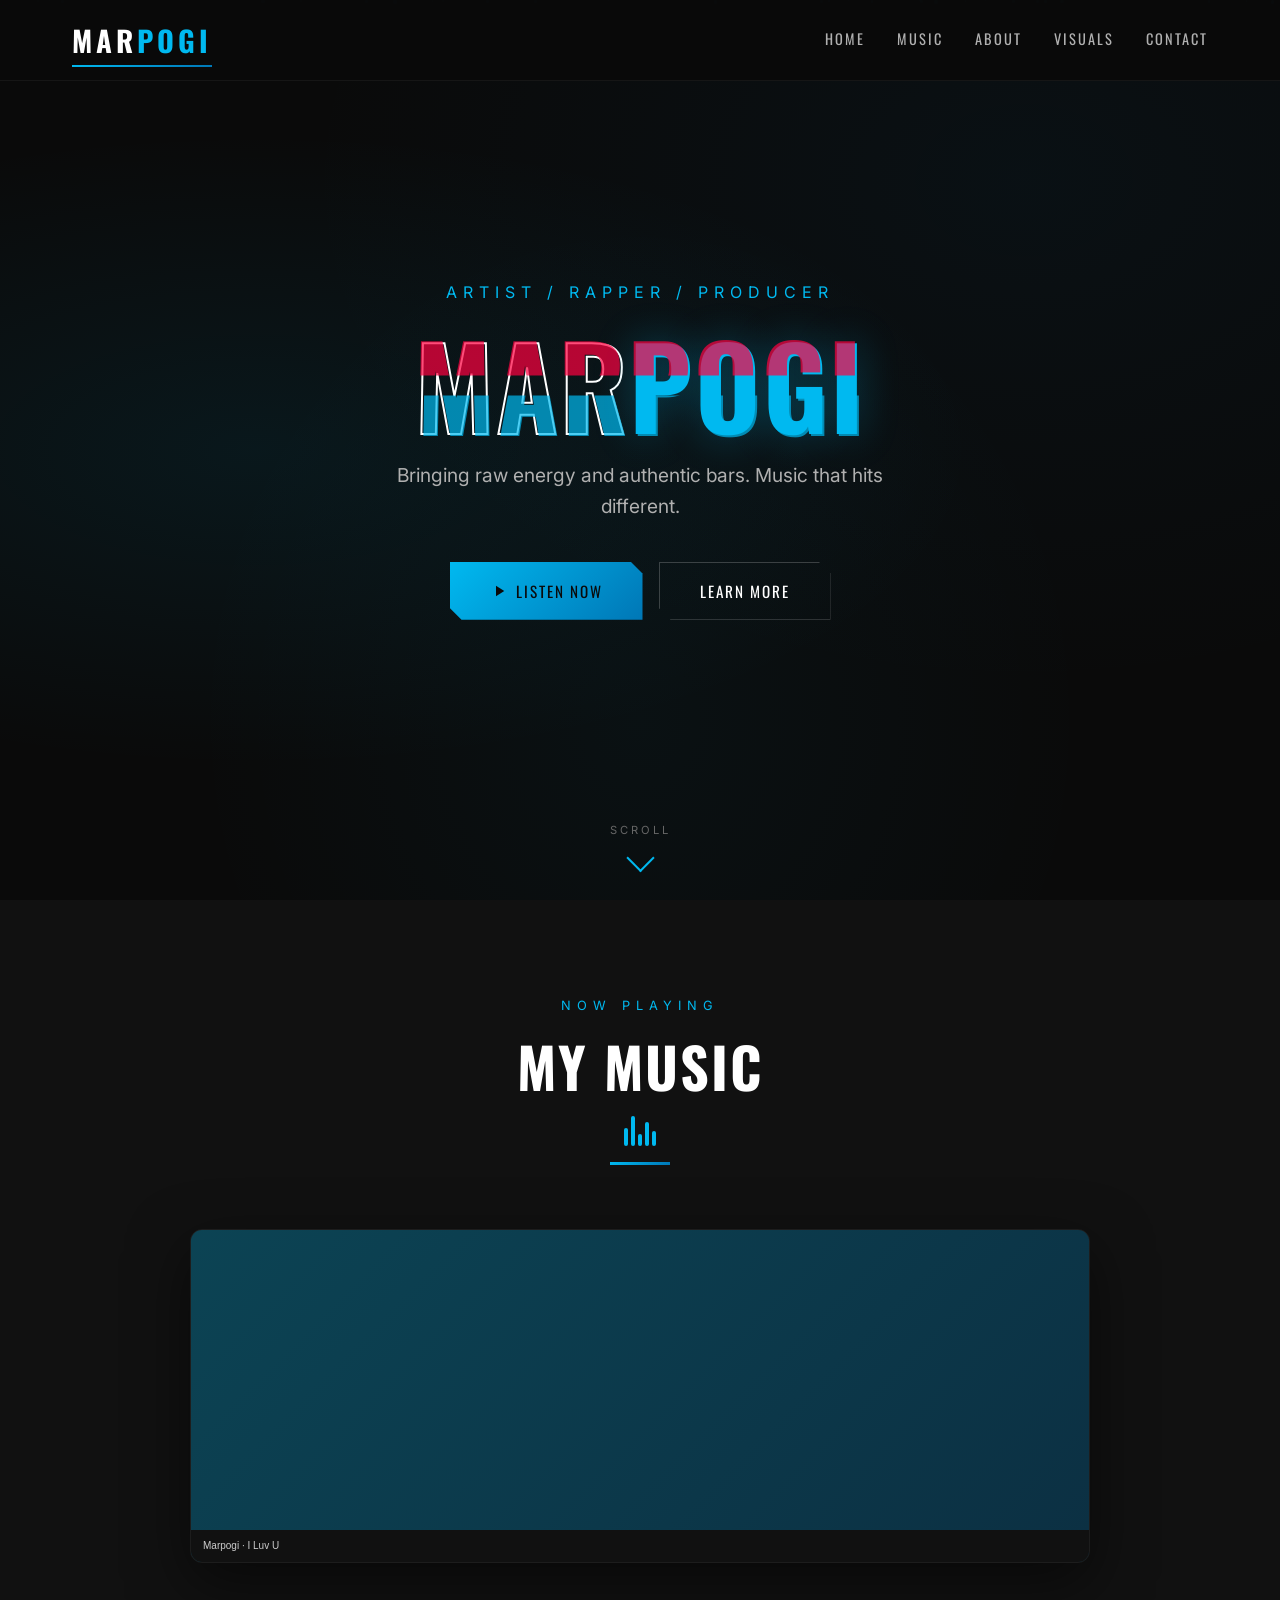
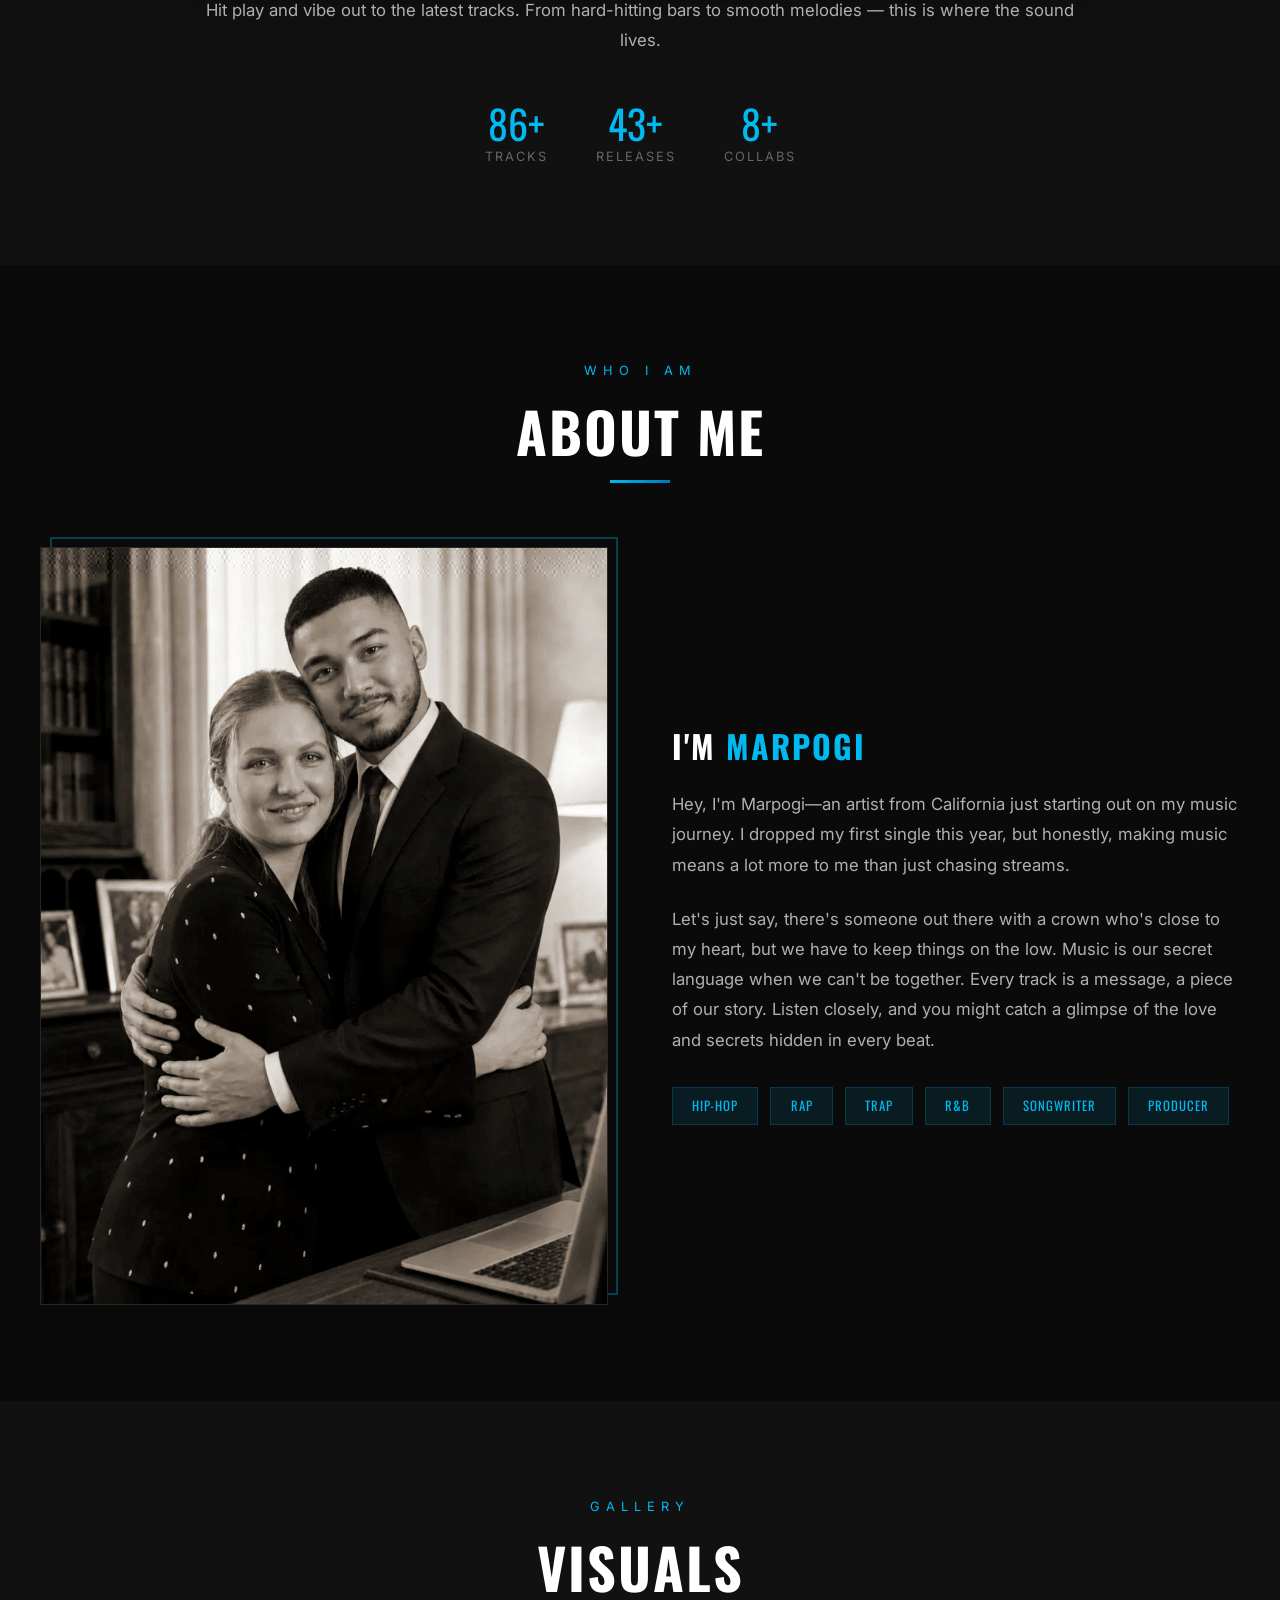
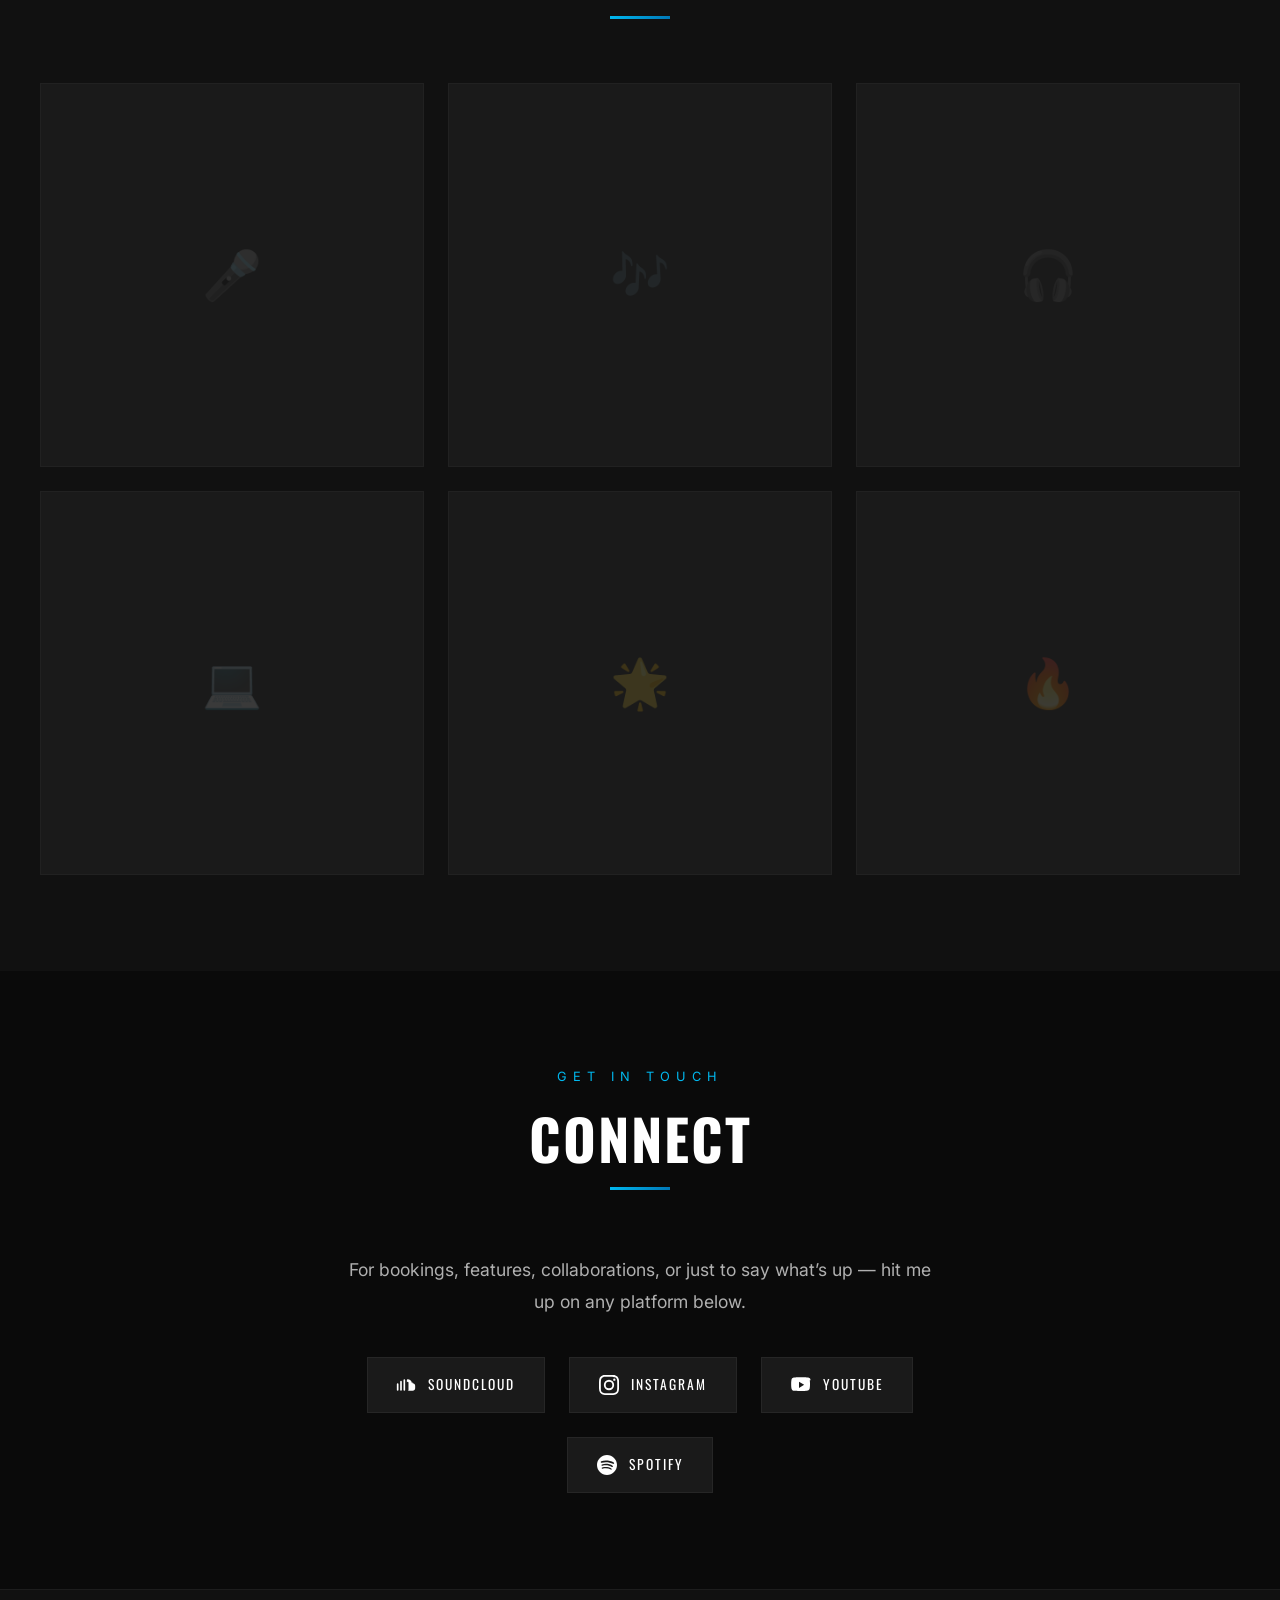
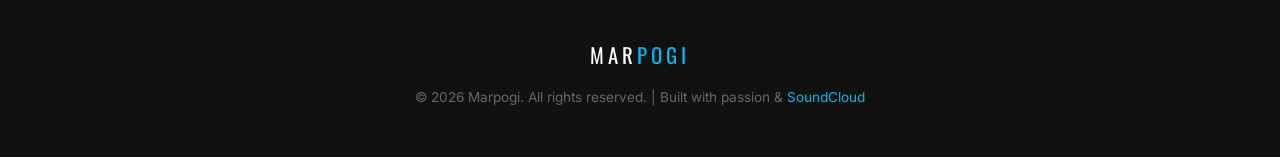
==== index.html @ 75a22f41 "Add files via upload" ====
<!DOCTYPE html>
<html lang="en">
<head>
    <meta charset="UTF-8">
    <meta name="viewport" content="width=device-width, initial-scale=1.0">
    <title>Marpogi — Rapper / Artist / Producer</title>
    <link rel="preconnect" href="https://fonts.googleapis.com">
    <link rel="preconnect" href="https://fonts.gstatic.com" crossorigin>
    <link href="https://fonts.googleapis.com/css2?family=Inter:wght@300;400;500;600&family=Oswald:wght@400;500;600;700&display=swap" rel="stylesheet">
    <link rel="stylesheet" href="style.css">
</head>
<body>

<!-- ===== HEADER ===== -->
<header class="site-header" id="site-header">
    <div class="nav-container">
        <a href="#home" class="site-logo">MAR<span>POGI</span></a>

        <button class="menu-toggle" id="menu-toggle" aria-label="Toggle Menu">
            <span></span>
            <span></span>
            <span></span>
        </button>

        <nav class="main-nav" id="main-nav">
            <ul>
                <li><a href="#home">Home</a></li>
                <li><a href="#music">Music</a></li>
                <li><a href="#about">About</a></li>
                <li><a href="#visuals">Visuals</a></li>
                <li><a href="#contact">Contact</a></li>
            </ul>
        </nav>
    </div>
</header>

<main id="main-content">

<!-- ===== HERO ===== -->
<section class="hero-section" id="home">
    <div class="hero-bg"></div>
    <div class="hero-particles" id="particles"></div>

    <div class="hero-content">
        <p class="hero-subtitle">Artist / Rapper / Producer</p>
        <h1 class="hero-title glitch" data-text="MARPOGI">
            <span class="outline">MAR</span><span class="accent">POGI</span>
        </h1>
        <p class="hero-tagline">Bringing raw energy and authentic bars. Music that hits different.</p>
        <div class="hero-cta">
            <a href="#music" class="btn btn-primary">
                <svg width="18" height="18" viewBox="0 0 24 24" fill="currentColor"><path d="M8 5v14l11-7z"/></svg>
                Listen Now
            </a>
            <a href="#about" class="btn btn-outline">Learn More</a>
        </div>
    </div>

    <div class="scroll-indicator">
        <span>Scroll</span>
        <div class="arrow"></div>
    </div>
</section>

<!-- ===== MUSIC ===== -->
<section class="section music-section" id="music">
    <div class="section-container">
        <div class="section-header fade-in">
            <span class="section-label">Now Playing</span>
            <h2 class="section-title">My Music</h2>
            <div class="eq-bars">
                <div class="eq-bar"></div>
                <div class="eq-bar"></div>
                <div class="eq-bar"></div>
                <div class="eq-bar"></div>
                <div class="eq-bar"></div>
            </div>
            <div class="section-line"></div>
        </div>

        <div class="soundcloud-wrapper fade-in">
            <iframe width="100%" height="300" scrolling="no" frameborder="no" allow="autoplay; encrypted-media" src="https://w.soundcloud.com/player/?url=https%3A//api.soundcloud.com/playlists/soundcloud%253Aplaylists%253A2252326706&color=%2300b9f0&auto_play=true&hide_related=false&show_comments=false&show_user=false&show_reposts=false&show_teaser=false&visual=true"></iframe>
            <div style="font-size: 10px; color: #cccccc;line-break: anywhere;word-break: normal;overflow: hidden;white-space: nowrap;text-overflow: ellipsis; font-family: Interstate,Lucida Grande,Lucida Sans Unicode,Lucida Sans,Garuda,Verdana,Tahoma,sans-serif;font-weight: 100; padding: 8px 12px; background: #111;">
                <a href="https://soundcloud.com/marpogi23" title="Marpogi" target="_blank" style="color: #cccccc; text-decoration: none;">Marpogi</a> &middot;
                <a href="https://soundcloud.com/marpogi23/sets/i-luv-u" title="I Luv U" target="_blank" style="color: #cccccc; text-decoration: none;">I Luv U</a>
            </div>
        </div>

        <div class="music-info fade-in">
            <p>Hit play and vibe out to the latest tracks. From hard-hitting bars to smooth melodies &mdash; this is where the sound lives.</p>
        </div>

        <div class="music-stats fade-in">
            <div class="stat-item">
                <span class="stat-number" data-count="100">0</span>
                <span class="stat-label">Tracks</span>
            </div>
            <div class="stat-item">
                <span class="stat-number" data-count="50">0</span>
                <span class="stat-label">Releases</span>
            </div>
            <div class="stat-item">
                <span class="stat-number" data-count="10">0</span>
                <span class="stat-label">Collabs</span>
            </div>
        </div>
    </div>
</section>

<!-- ===== ABOUT ===== -->
<section class="section about-section" id="about">
    <div class="section-container">
        <div class="section-header fade-in">
            <span class="section-label">Who I Am</span>
            <h2 class="section-title">About Me</h2>
            <div class="section-line"></div>
        </div>

        <div class="about-grid">
            <div class="about-image-wrapper fade-in">
                <div class="about-image">
                    <img src="assets/img/about-photo.jpg" alt="Marpogi">
                </div>
                <div class="about-image-frame"></div>
            </div>

            <div class="about-text fade-in">
                <h3>I'm <span>Marpogi</span></h3>
                <p>Hey, I'm Marpogi&mdash;an artist from California just starting out on my music journey. I dropped my first single this year, but honestly, making music means a lot more to me than just chasing streams.</p>
                <p>Let's just say, there's someone out there with a crown who's close to my heart, but we have to keep things on the low. Music is our secret language when we can't be together. Every track is a message, a piece of our story. Listen closely, and you might catch a glimpse of the love and secrets hidden in every beat.</p>

                <div class="about-tags">
                    <span class="tag">Hip-Hop</span>
                    <span class="tag">Rap</span>
                    <span class="tag">Trap</span>
                    <span class="tag">R&amp;B</span>
                    <span class="tag">Songwriter</span>
                    <span class="tag">Producer</span>
                </div>
            </div>
        </div>
    </div>
</section>

<!-- ===== VISUALS ===== -->
<section class="section visuals-section" id="visuals">
    <div class="section-container">
        <div class="section-header fade-in">
            <span class="section-label">Gallery</span>
            <h2 class="section-title">Visuals</h2>
            <div class="section-line"></div>
        </div>

        <div class="visuals-grid fade-in">
            <div class="visual-card">
                <span class="card-icon">&#127908;</span>
                <div class="card-overlay">
                    <h4>Studio Sessions</h4>
                    <p>Behind the scenes</p>
                </div>
            </div>
            <div class="visual-card">
                <span class="card-icon">&#127926;</span>
                <div class="card-overlay">
                    <h4>Live Performance</h4>
                    <p>On stage energy</p>
                </div>
            </div>
            <div class="visual-card">
                <span class="card-icon">&#127911;</span>
                <div class="card-overlay">
                    <h4>Music Videos</h4>
                    <p>Visual storytelling</p>
                </div>
            </div>
            <div class="visual-card">
                <span class="card-icon">&#128187;</span>
                <div class="card-overlay">
                    <h4>Production</h4>
                    <p>Making the beats</p>
                </div>
            </div>
            <div class="visual-card">
                <span class="card-icon">&#127775;</span>
                <div class="card-overlay">
                    <h4>Collaborations</h4>
                    <p>Featuring artists</p>
                </div>
            </div>
            <div class="visual-card">
                <span class="card-icon">&#128293;</span>
                <div class="card-overlay">
                    <h4>Upcoming</h4>
                    <p>What's next</p>
                </div>
            </div>
        </div>
    </div>
</section>

<!-- ===== CONTACT ===== -->
<section class="section contact-section" id="contact">
    <div class="section-container">
        <div class="section-header fade-in">
            <span class="section-label">Get In Touch</span>
            <h2 class="section-title">Connect</h2>
            <div class="section-line"></div>
        </div>

        <div class="contact-content fade-in">
            <p>For bookings, features, collaborations, or just to say what&rsquo;s up &mdash; hit me up on any platform below.</p>

            <div class="social-links">
                <a href="https://soundcloud.com/marpogi23" class="social-link" target="_blank" rel="noopener">
                    <svg viewBox="0 0 24 24"><path d="M1 18V11c0-.6.4-1 1-1s1 .4 1 1v7c0 .6-.4 1-1 1s-1-.4-1-1zm4 0V8c0-.6.4-1 1-1s1 .4 1 1v10c0 .6-.4 1-1 1s-1-.4-1-1zm4 0V6c0-.6.4-1 1-1s1 .4 1 1v12c0 .6-.4 1-1 1s-1-.4-1-1zm4 0V9c0-.6.4-1 1-1s1 .4 1 1v9c0 .6-.4 1-1 1s-1-.4-1-1zm7-9c-.4 0-.7.1-1 .2C18.6 6.8 16.5 5 14 5c-.6 0-1 .4-1 1v12c0 .6.4 1 1 1h6c1.7 0 3-1.3 3-3v-3c0-1.7-1.3-3-3-3z"/></svg>
                    SoundCloud
                </a>
                <a href="#" class="social-link" target="_blank" rel="noopener">
                    <svg viewBox="0 0 24 24"><path d="M12 2.2c3.2 0 3.6 0 4.9.1 1.2.1 1.8.2 2.2.4.6.2 1 .5 1.4.9.4.4.7.8.9 1.4.2.4.4 1.1.4 2.2.1 1.3.1 1.6.1 4.8s0 3.6-.1 4.9c-.1 1.2-.2 1.8-.4 2.2-.2.6-.5 1-.9 1.4-.4.4-.8.7-1.4.9-.4.2-1.1.4-2.2.4-1.3.1-1.6.1-4.9.1s-3.6 0-4.9-.1c-1.2-.1-1.8-.2-2.2-.4-.6-.2-1-.5-1.4-.9-.4-.4-.7-.8-.9-1.4-.2-.4-.4-1.1-.4-2.2C2.2 15.6 2.2 15.2 2.2 12s0-3.6.1-4.9c.1-1.2.2-1.8.4-2.2.2-.6.5-1 .9-1.4.4-.4.8-.7 1.4-.9.4-.2 1.1-.4 2.2-.4C8.4 2.2 8.8 2.2 12 2.2zM12 0C8.7 0 8.3 0 7.1.1 5.8.1 4.9.3 4.1.6c-.8.3-1.5.7-2.2 1.4C1.2 2.6.8 3.3.6 4.1.3 4.9.1 5.8.1 7.1 0 8.3 0 8.7 0 12s0 3.7.1 4.9c.1 1.3.2 2.2.6 2.9.3.8.7 1.5 1.4 2.2.7.7 1.4 1.1 2.2 1.4.8.3 1.6.5 2.9.6C8.3 24 8.7 24 12 24s3.7 0 4.9-.1c1.3-.1 2.2-.2 2.9-.6.8-.3 1.5-.7 2.2-1.4.7-.7 1.1-1.4 1.4-2.2.3-.8.5-1.6.6-2.9.1-1.2.1-1.6.1-4.9s0-3.7-.1-4.9c-.1-1.3-.2-2.2-.6-2.9-.3-.8-.7-1.5-1.4-2.2-.7-.7-1.4-1.1-2.2-1.4C19.1.3 18.2.1 16.9.1 15.7 0 15.3 0 12 0zm0 5.8a6.2 6.2 0 100 12.4 6.2 6.2 0 000-12.4zM12 16a4 4 0 110-8 4 4 0 010 8zm6.4-11.8a1.4 1.4 0 100 2.8 1.4 1.4 0 000-2.8z"/></svg>
                    Instagram
                </a>
                <a href="#" class="social-link" target="_blank" rel="noopener">
                    <svg viewBox="0 0 24 24"><path d="M23.5 6.2s-.2-1.6-.9-2.3c-.9-.9-1.8-.9-2.3-1C17 2.6 12 2.6 12 2.6s-5 0-8.3.3c-.5.1-1.4.1-2.3 1-.7.7-.9 2.3-.9 2.3S.2 8.1.2 10v1.8c0 1.9.3 3.8.3 3.8s.2 1.6.9 2.3c.9.9 2 .9 2.5 1 1.8.2 7.1.2 7.1.2s5 0 8.3-.3c.5-.1 1.4-.1 2.3-1 .7-.7.9-2.3.9-2.3s.3-1.9.3-3.8V10c0-1.9-.3-3.8-.3-3.8zM9.6 15.6V8l6.2 3.8-6.2 3.8z"/></svg>
                    YouTube
                </a>
                <a href="#" class="social-link" target="_blank" rel="noopener">
                    <svg viewBox="0 0 24 24"><path d="M12 0C5.4 0 0 5.4 0 12s5.4 12 12 12 12-5.4 12-12S18.6 0 12 0zm5.5 17.3c-.2.3-.6.4-1 .2-2.7-1.6-6-2-10-1.1-.4.1-.8-.1-.9-.5-.1-.4.1-.8.5-.9 4.3-1 8.1-.6 11.1 1.2.4.2.5.7.3 1.1zm1.5-3.3c-.3.4-.8.6-1.2.3-3.1-1.9-7.7-2.4-11.3-1.3-.5.1-1-.1-1.1-.6-.1-.5.1-1 .6-1.1 4.1-1.3 9.2-.7 12.7 1.5.4.2.5.8.3 1.2zm.1-3.4c-3.7-2.2-9.8-2.4-13.3-1.3-.5.2-1.1-.1-1.3-.6-.2-.5.1-1.1.6-1.3 4.1-1.2 10.8-1 15 1.5.5.3.6.9.4 1.4-.3.5-.9.6-1.4.3z"/></svg>
                    Spotify
                </a>
            </div>
        </div>
    </div>
</section>

</main>

<!-- ===== FOOTER ===== -->
<footer class="site-footer">
    <div class="footer-content">
        <div class="footer-logo">MAR<span>POGI</span></div>
        <p class="footer-text">
            &copy; 2026 Marpogi. All rights reserved. |
            Built with passion &amp; <a href="https://soundcloud.com/marpogi23" target="_blank">SoundCloud</a>
        </p>
    </div>
</footer>

<script src="assets/js/main.js"></script>
</body>
</html>
---- style.css ----
/*
Theme Name: Marpogi - Rapper Portfolio
Theme URI: https://github.com/marpogiii-code/marpogi-rapper-theme
Author: Marpogi
Author URI: https://soundcloud.com/marpogi23
Description: A dark, urban-themed WordPress theme for rapper Marpogi. Features SoundCloud integration, bold typography, and a hip-hop inspired aesthetic.
Version: 1.0.0
License: GNU General Public License v2 or later
License URI: http://www.gnu.org/licenses/gpl-2.0.html
Text Domain: marpogi-rapper
Tags: dark, music, portfolio, one-column, custom-background, custom-menu
*/

/* ===== RESET & BASE ===== */
*,
*::before,
*::after {
    margin: 0;
    padding: 0;
    box-sizing: border-box;
}

:root {
    --bg-primary: #0a0a0a;
    --bg-secondary: #111111;
    --bg-card: #1a1a1a;
    --accent: #00b9f0;
    --accent-glow: rgba(0, 185, 240, 0.3);
    --text-primary: #ffffff;
    --text-secondary: #b0b0b0;
    --text-muted: #666666;
    --gradient-accent: linear-gradient(135deg, #00b9f0, #0077b6);
    --gradient-dark: linear-gradient(180deg, #0a0a0a 0%, #111111 100%);
    --font-heading: 'Oswald', sans-serif;
    --font-body: 'Inter', sans-serif;
    --transition: all 0.3s cubic-bezier(0.4, 0, 0.2, 1);
}

html {
    scroll-behavior: smooth;
    font-size: 16px;
}

body {
    font-family: var(--font-body);
    background-color: var(--bg-primary);
    color: var(--text-primary);
    line-height: 1.6;
    overflow-x: hidden;
    -webkit-font-smoothing: antialiased;
}

a {
    color: var(--accent);
    text-decoration: none;
    transition: var(--transition);
}

a:hover {
    color: #33ccff;
}

img {
    max-width: 100%;
    height: auto;
}

/* ===== TYPOGRAPHY ===== */
h1, h2, h3, h4, h5, h6 {
    font-family: var(--font-heading);
    text-transform: uppercase;
    letter-spacing: 2px;
    line-height: 1.2;
}

/* ===== NAVIGATION ===== */
.site-header {
    position: fixed;
    top: 0;
    left: 0;
    right: 0;
    z-index: 1000;
    background: rgba(10, 10, 10, 0.95);
    backdrop-filter: blur(20px);
    border-bottom: 1px solid rgba(255, 255, 255, 0.05);
    transition: var(--transition);
}

.site-header.scrolled {
    background: rgba(10, 10, 10, 0.98);
    box-shadow: 0 4px 30px rgba(0, 0, 0, 0.5);
}

.nav-container {
    max-width: 1200px;
    margin: 0 auto;
    padding: 0 2rem;
    display: flex;
    align-items: center;
    justify-content: space-between;
    height: 80px;
}

.site-logo {
    font-family: var(--font-heading);
    font-size: 1.8rem;
    font-weight: 700;
    color: var(--text-primary);
    text-transform: uppercase;
    letter-spacing: 4px;
    position: relative;
}

.site-logo span {
    color: var(--accent);
}

.site-logo::after {
    content: '';
    position: absolute;
    bottom: -4px;
    left: 0;
    width: 100%;
    height: 2px;
    background: var(--gradient-accent);
}

.main-nav ul {
    list-style: none;
    display: flex;
    gap: 2rem;
}

.main-nav a {
    color: var(--text-secondary);
    font-family: var(--font-heading);
    font-size: 0.9rem;
    text-transform: uppercase;
    letter-spacing: 2px;
    padding: 0.5rem 0;
    position: relative;
}

.main-nav a::after {
    content: '';
    position: absolute;
    bottom: 0;
    left: 0;
    width: 0;
    height: 2px;
    background: var(--accent);
    transition: width 0.3s ease;
}

.main-nav a:hover {
    color: var(--text-primary);
}

.main-nav a:hover::after {
    width: 100%;
}

/* Mobile Menu Toggle */
.menu-toggle {
    display: none;
    background: none;
    border: none;
    cursor: pointer;
    padding: 0.5rem;
    z-index: 1001;
}

.menu-toggle span {
    display: block;
    width: 28px;
    height: 2px;
    background: var(--text-primary);
    margin: 6px 0;
    transition: var(--transition);
}

.menu-toggle.active span:nth-child(1) {
    transform: rotate(45deg) translate(6px, 6px);
}

.menu-toggle.active span:nth-child(2) {
    opacity: 0;
}

.menu-toggle.active span:nth-child(3) {
    transform: rotate(-45deg) translate(6px, -6px);
}

/* ===== HERO SECTION ===== */
.hero-section {
    min-height: 100vh;
    display: flex;
    align-items: center;
    justify-content: center;
    text-align: center;
    position: relative;
    overflow: hidden;
    padding: 2rem;
}

.hero-bg {
    position: absolute;
    top: 0;
    left: 0;
    right: 0;
    bottom: 0;
    background:
        radial-gradient(ellipse at 20% 50%, rgba(0, 185, 240, 0.08) 0%, transparent 50%),
        radial-gradient(ellipse at 80% 20%, rgba(0, 119, 182, 0.06) 0%, transparent 50%),
        radial-gradient(ellipse at 50% 80%, rgba(0, 185, 240, 0.04) 0%, transparent 50%);
    z-index: 0;
}

.hero-particles {
    position: absolute;
    top: 0;
    left: 0;
    right: 0;
    bottom: 0;
    z-index: 0;
    overflow: hidden;
}

.particle {
    position: absolute;
    width: 2px;
    height: 2px;
    background: var(--accent);
    border-radius: 50%;
    opacity: 0.3;
    animation: float-particle linear infinite;
}

@keyframes float-particle {
    0% { transform: translateY(100vh) rotate(0deg); opacity: 0; }
    10% { opacity: 0.3; }
    90% { opacity: 0.3; }
    100% { transform: translateY(-10vh) rotate(720deg); opacity: 0; }
}

.hero-content {
    position: relative;
    z-index: 1;
    max-width: 800px;
}

.hero-subtitle {
    font-family: var(--font-body);
    font-size: 1rem;
    color: var(--accent);
    letter-spacing: 6px;
    text-transform: uppercase;
    margin-bottom: 1.5rem;
    opacity: 0;
    animation: fadeInUp 0.8s ease forwards 0.3s;
}

.hero-title {
    font-size: clamp(3rem, 10vw, 7rem);
    font-weight: 700;
    line-height: 0.95;
    margin-bottom: 1.5rem;
    opacity: 0;
    animation: fadeInUp 0.8s ease forwards 0.5s;
}

.hero-title .accent {
    color: var(--accent);
    text-shadow: 0 0 40px var(--accent-glow);
}

.hero-title .outline {
    -webkit-text-stroke: 2px var(--text-primary);
    color: transparent;
}

.hero-tagline {
    font-size: 1.2rem;
    color: var(--text-secondary);
    max-width: 500px;
    margin: 0 auto 2.5rem;
    opacity: 0;
    animation: fadeInUp 0.8s ease forwards 0.7s;
}

.hero-cta {
    display: flex;
    gap: 1rem;
    justify-content: center;
    flex-wrap: wrap;
    opacity: 0;
    animation: fadeInUp 0.8s ease forwards 0.9s;
}

.btn {
    display: inline-flex;
    align-items: center;
    gap: 0.5rem;
    padding: 1rem 2.5rem;
    font-family: var(--font-heading);
    font-size: 0.95rem;
    text-transform: uppercase;
    letter-spacing: 2px;
    border: none;
    cursor: pointer;
    transition: var(--transition);
    text-decoration: none;
}

.btn-primary {
    background: var(--gradient-accent);
    color: var(--bg-primary);
    clip-path: polygon(0 0, calc(100% - 12px) 0, 100% 12px, 100% 100%, 12px 100%, 0 calc(100% - 12px));
}

.btn-primary:hover {
    transform: translateY(-2px);
    box-shadow: 0 8px 30px var(--accent-glow);
    color: var(--bg-primary);
}

.btn-outline {
    background: transparent;
    color: var(--text-primary);
    border: 1px solid rgba(255, 255, 255, 0.2);
    clip-path: polygon(0 0, calc(100% - 12px) 0, 100% 12px, 100% 100%, 12px 100%, 0 calc(100% - 12px));
}

.btn-outline:hover {
    border-color: var(--accent);
    color: var(--accent);
    transform: translateY(-2px);
}

.scroll-indicator {
    position: absolute;
    bottom: 2rem;
    left: 50%;
    transform: translateX(-50%);
    display: flex;
    flex-direction: column;
    align-items: center;
    gap: 0.5rem;
    animation: bounce 2s infinite;
}

.scroll-indicator span {
    font-size: 0.7rem;
    color: var(--text-muted);
    text-transform: uppercase;
    letter-spacing: 3px;
}

.scroll-indicator .arrow {
    width: 20px;
    height: 20px;
    border-right: 2px solid var(--accent);
    border-bottom: 2px solid var(--accent);
    transform: rotate(45deg);
}

@keyframes bounce {
    0%, 20%, 50%, 80%, 100% { transform: translateX(-50%) translateY(0); }
    40% { transform: translateX(-50%) translateY(-10px); }
    60% { transform: translateX(-50%) translateY(-5px); }
}

/* ===== SECTION COMMON ===== */
.section {
    padding: 6rem 2rem;
    position: relative;
}

.section-container {
    max-width: 1200px;
    margin: 0 auto;
}

.section-header {
    text-align: center;
    margin-bottom: 4rem;
}

.section-label {
    font-size: 0.8rem;
    color: var(--accent);
    letter-spacing: 6px;
    text-transform: uppercase;
    margin-bottom: 1rem;
    display: block;
}

.section-title {
    font-size: clamp(2rem, 5vw, 3.5rem);
    margin-bottom: 1rem;
}

.section-line {
    width: 60px;
    height: 3px;
    background: var(--gradient-accent);
    margin: 0 auto;
}

/* ===== MUSIC SECTION ===== */
.music-section {
    background: var(--bg-secondary);
}

.soundcloud-wrapper {
    max-width: 900px;
    margin: 0 auto;
    border-radius: 12px;
    overflow: hidden;
    border: 1px solid rgba(255, 255, 255, 0.05);
    box-shadow: 0 20px 60px rgba(0, 0, 0, 0.5);
    position: relative;
}

.soundcloud-wrapper::before {
    content: '';
    position: absolute;
    top: -1px;
    left: -1px;
    right: -1px;
    bottom: -1px;
    background: var(--gradient-accent);
    border-radius: 13px;
    z-index: -1;
    opacity: 0.3;
}

.soundcloud-wrapper iframe {
    display: block;
}

.music-info {
    max-width: 900px;
    margin: 2rem auto 0;
    text-align: center;
}

.music-info p {
    color: var(--text-secondary);
    font-size: 1.05rem;
    line-height: 1.8;
}

.music-stats {
    display: flex;
    justify-content: center;
    gap: 3rem;
    margin-top: 3rem;
    flex-wrap: wrap;
}

.stat-item {
    text-align: center;
}

.stat-number {
    font-family: var(--font-heading);
    font-size: 2.5rem;
    color: var(--accent);
    display: block;
    line-height: 1;
}

.stat-label {
    font-size: 0.8rem;
    color: var(--text-muted);
    text-transform: uppercase;
    letter-spacing: 2px;
    margin-top: 0.5rem;
}

/* ===== ABOUT SECTION ===== */
.about-grid {
    display: grid;
    grid-template-columns: 1fr 1fr;
    gap: 4rem;
    align-items: center;
}

.about-image-wrapper {
    position: relative;
}

.about-image {
    width: 100%;
    aspect-ratio: 3/4;
    background: var(--bg-card);
    border: 1px solid rgba(255, 255, 255, 0.05);
    display: flex;
    align-items: center;
    justify-content: center;
    position: relative;
    overflow: hidden;
}

.about-image img {
    width: 100%;
    height: 100%;
    object-fit: cover;
    object-position: center top;
    position: relative;
    z-index: 1;
    filter: grayscale(20%) contrast(1.05);
    transition: var(--transition);
}

.about-image:hover img {
    filter: grayscale(0%) contrast(1.1);
    transform: scale(1.03);
}

.about-image .placeholder-icon {
    font-size: 6rem;
    opacity: 0.2;
}

.about-image::after {
    content: '';
    position: absolute;
    top: 0;
    left: 0;
    right: 0;
    bottom: 0;
    background: linear-gradient(180deg, transparent 60%, var(--bg-primary) 100%);
}

.about-image-frame {
    position: absolute;
    top: -10px;
    right: -10px;
    width: 100%;
    height: 100%;
    border: 2px solid var(--accent);
    opacity: 0.3;
    z-index: -1;
}

.about-text h3 {
    font-size: 2rem;
    margin-bottom: 1.5rem;
}

.about-text h3 span {
    color: var(--accent);
}

.about-text p {
    color: var(--text-secondary);
    margin-bottom: 1.5rem;
    font-size: 1.05rem;
    line-height: 1.8;
}

.about-tags {
    display: flex;
    flex-wrap: wrap;
    gap: 0.75rem;
    margin-top: 2rem;
}

.tag {
    padding: 0.5rem 1.2rem;
    background: rgba(0, 185, 240, 0.1);
    border: 1px solid rgba(0, 185, 240, 0.2);
    color: var(--accent);
    font-size: 0.8rem;
    text-transform: uppercase;
    letter-spacing: 1px;
    font-family: var(--font-heading);
}

/* ===== GALLERY / VISUALS SECTION ===== */
.visuals-section {
    background: var(--bg-secondary);
}

.visuals-grid {
    display: grid;
    grid-template-columns: repeat(3, 1fr);
    gap: 1.5rem;
}

.visual-card {
    position: relative;
    aspect-ratio: 1;
    background: var(--bg-card);
    overflow: hidden;
    cursor: pointer;
    border: 1px solid rgba(255, 255, 255, 0.03);
    transition: var(--transition);
}

.visual-card:hover {
    transform: translateY(-4px);
    border-color: rgba(0, 185, 240, 0.3);
    box-shadow: 0 12px 40px rgba(0, 0, 0, 0.4);
}

.visual-card .card-icon {
    position: absolute;
    top: 50%;
    left: 50%;
    transform: translate(-50%, -50%);
    font-size: 3rem;
    opacity: 0.15;
    transition: var(--transition);
}

.visual-card:hover .card-icon {
    opacity: 0.3;
    transform: translate(-50%, -50%) scale(1.1);
}

.visual-card .card-overlay {
    position: absolute;
    bottom: 0;
    left: 0;
    right: 0;
    padding: 1.5rem;
    background: linear-gradient(transparent, rgba(0, 0, 0, 0.9));
    transform: translateY(100%);
    transition: var(--transition);
}

.visual-card:hover .card-overlay {
    transform: translateY(0);
}

.card-overlay h4 {
    font-size: 1rem;
    margin-bottom: 0.25rem;
}

.card-overlay p {
    font-size: 0.8rem;
    color: var(--text-muted);
}

/* ===== CONTACT SECTION ===== */
.contact-content {
    text-align: center;
    max-width: 600px;
    margin: 0 auto;
}

.contact-content p {
    color: var(--text-secondary);
    font-size: 1.1rem;
    margin-bottom: 2.5rem;
    line-height: 1.8;
}

.social-links {
    display: flex;
    justify-content: center;
    gap: 1.5rem;
    flex-wrap: wrap;
}

.social-link {
    display: flex;
    align-items: center;
    gap: 0.75rem;
    padding: 1rem 1.8rem;
    background: var(--bg-card);
    border: 1px solid rgba(255, 255, 255, 0.05);
    color: var(--text-primary);
    font-family: var(--font-heading);
    font-size: 0.85rem;
    text-transform: uppercase;
    letter-spacing: 2px;
    transition: var(--transition);
}

.social-link:hover {
    border-color: var(--accent);
    background: rgba(0, 185, 240, 0.1);
    color: var(--accent);
    transform: translateY(-3px);
    box-shadow: 0 8px 25px rgba(0, 0, 0, 0.3);
}

.social-link svg {
    width: 20px;
    height: 20px;
    fill: currentColor;
}

.contact-email {
    margin-top: 3rem;
}

.contact-email a {
    font-family: var(--font-heading);
    font-size: 1.5rem;
    letter-spacing: 2px;
    color: var(--text-primary);
    position: relative;
}

.contact-email a::after {
    content: '';
    position: absolute;
    bottom: -4px;
    left: 0;
    width: 100%;
    height: 2px;
    background: var(--gradient-accent);
    transform: scaleX(0);
    transition: transform 0.3s ease;
}

.contact-email a:hover::after {
    transform: scaleX(1);
}

/* ===== FOOTER ===== */
.site-footer {
    background: var(--bg-secondary);
    border-top: 1px solid rgba(255, 255, 255, 0.05);
    padding: 3rem 2rem;
    text-align: center;
}

.footer-content {
    max-width: 1200px;
    margin: 0 auto;
}

.footer-logo {
    font-family: var(--font-heading);
    font-size: 1.3rem;
    letter-spacing: 4px;
    color: var(--text-primary);
    margin-bottom: 1rem;
}

.footer-logo span {
    color: var(--accent);
}

.footer-text {
    color: var(--text-muted);
    font-size: 0.85rem;
}

.footer-text a {
    color: var(--accent);
}

/* ===== ANIMATIONS ===== */
@keyframes fadeInUp {
    from {
        opacity: 0;
        transform: translateY(30px);
    }
    to {
        opacity: 1;
        transform: translateY(0);
    }
}

@keyframes fadeIn {
    from { opacity: 0; }
    to { opacity: 1; }
}

.fade-in {
    opacity: 0;
    transform: translateY(20px);
    transition: opacity 0.6s ease, transform 0.6s ease;
}

.fade-in.visible {
    opacity: 1;
    transform: translateY(0);
}

/* ===== RESPONSIVE ===== */
@media (max-width: 968px) {
    .about-grid {
        grid-template-columns: 1fr;
        gap: 2rem;
    }

    .about-image-wrapper {
        max-width: 400px;
        margin: 0 auto;
    }

    .visuals-grid {
        grid-template-columns: repeat(2, 1fr);
    }
}

@media (max-width: 768px) {
    .nav-container {
        height: 70px;
    }

    .menu-toggle {
        display: block;
    }

    .main-nav {
        position: fixed;
        top: 0;
        right: -100%;
        width: 280px;
        height: 100vh;
        background: var(--bg-secondary);
        padding: 6rem 2rem 2rem;
        transition: right 0.3s ease;
        border-left: 1px solid rgba(255, 255, 255, 0.05);
    }

    .main-nav.active {
        right: 0;
    }

    .main-nav ul {
        flex-direction: column;
        gap: 1.5rem;
    }

    .main-nav a {
        font-size: 1.1rem;
    }

    .hero-title {
        font-size: clamp(2.5rem, 12vw, 5rem);
    }

    .section {
        padding: 4rem 1.5rem;
    }

    .music-stats {
        gap: 2rem;
    }

    .social-links {
        flex-direction: column;
        align-items: center;
    }

    .social-link {
        width: 100%;
        max-width: 280px;
        justify-content: center;
    }
}

@media (max-width: 480px) {
    .visuals-grid {
        grid-template-columns: 1fr;
    }

    .hero-cta {
        flex-direction: column;
        align-items: center;
    }

    .btn {
        width: 100%;
        max-width: 280px;
        justify-content: center;
    }
}

/* ===== WORDPRESS SPECIFIC ===== */
.wp-block-image img {
    border-radius: 4px;
}

.entry-content {
    color: var(--text-secondary);
    line-height: 1.8;
}

.entry-content h1,
.entry-content h2,
.entry-content h3 {
    color: var(--text-primary);
    margin: 2rem 0 1rem;
}

.entry-content p {
    margin-bottom: 1.5rem;
}

.entry-content a {
    color: var(--accent);
    border-bottom: 1px solid transparent;
}

.entry-content a:hover {
    border-bottom-color: var(--accent);
}

/* Equalizer animation for music section */
.eq-bars {
    display: flex;
    align-items: flex-end;
    gap: 3px;
    height: 30px;
    margin: 0 auto 1rem;
    width: fit-content;
}

.eq-bar {
    width: 4px;
    background: var(--accent);
    border-radius: 2px;
    animation: eq-bounce infinite ease-in-out;
}

.eq-bar:nth-child(1) { height: 60%; animation-duration: 0.8s; }
.eq-bar:nth-child(2) { height: 100%; animation-duration: 0.6s; }
.eq-bar:nth-child(3) { height: 40%; animation-duration: 0.9s; }
.eq-bar:nth-child(4) { height: 80%; animation-duration: 0.7s; }
.eq-bar:nth-child(5) { height: 50%; animation-duration: 0.85s; }

@keyframes eq-bounce {
    0%, 100% { transform: scaleY(0.3); }
    50% { transform: scaleY(1); }
}

/* Glitch effect for title */
.glitch {
    position: relative;
}

.glitch::before,
.glitch::after {
    content: attr(data-text);
    position: absolute;
    top: 0;
    left: 0;
    width: 100%;
    height: 100%;
}

.glitch::before {
    color: #ff0040;
    animation: glitch-1 2s infinite linear alternate-reverse;
    clip-path: polygon(0 0, 100% 0, 100% 45%, 0 45%);
    transform: translate(-2px, -2px);
    opacity: 0.7;
}

.glitch::after {
    color: #00b9f0;
    animation: glitch-2 3s infinite linear alternate-reverse;
    clip-path: polygon(0 60%, 100% 60%, 100% 100%, 0 100%);
    transform: translate(2px, 2px);
    opacity: 0.7;
}

@keyframes glitch-1 {
    0% { clip-path: polygon(0 0, 100% 0, 100% 45%, 0 45%); }
    25% { clip-path: polygon(0 15%, 100% 15%, 100% 55%, 0 55%); }
    50% { clip-path: polygon(0 30%, 100% 30%, 100% 65%, 0 65%); }
    75% { clip-path: polygon(0 5%, 100% 5%, 100% 40%, 0 40%); }
    100% { clip-path: polygon(0 20%, 100% 20%, 100% 50%, 0 50%); }
}

@keyframes glitch-2 {
    0% { clip-path: polygon(0 60%, 100% 60%, 100% 100%, 0 100%); }
    25% { clip-path: polygon(0 50%, 100% 50%, 100% 90%, 0 90%); }
    50% { clip-path: polygon(0 70%, 100% 70%, 100% 100%, 0 100%); }
    75% { clip-path: polygon(0 55%, 100% 55%, 100% 95%, 0 95%); }
    100% { clip-path: polygon(0 65%, 100% 65%, 100% 100%, 0 100%); }
}
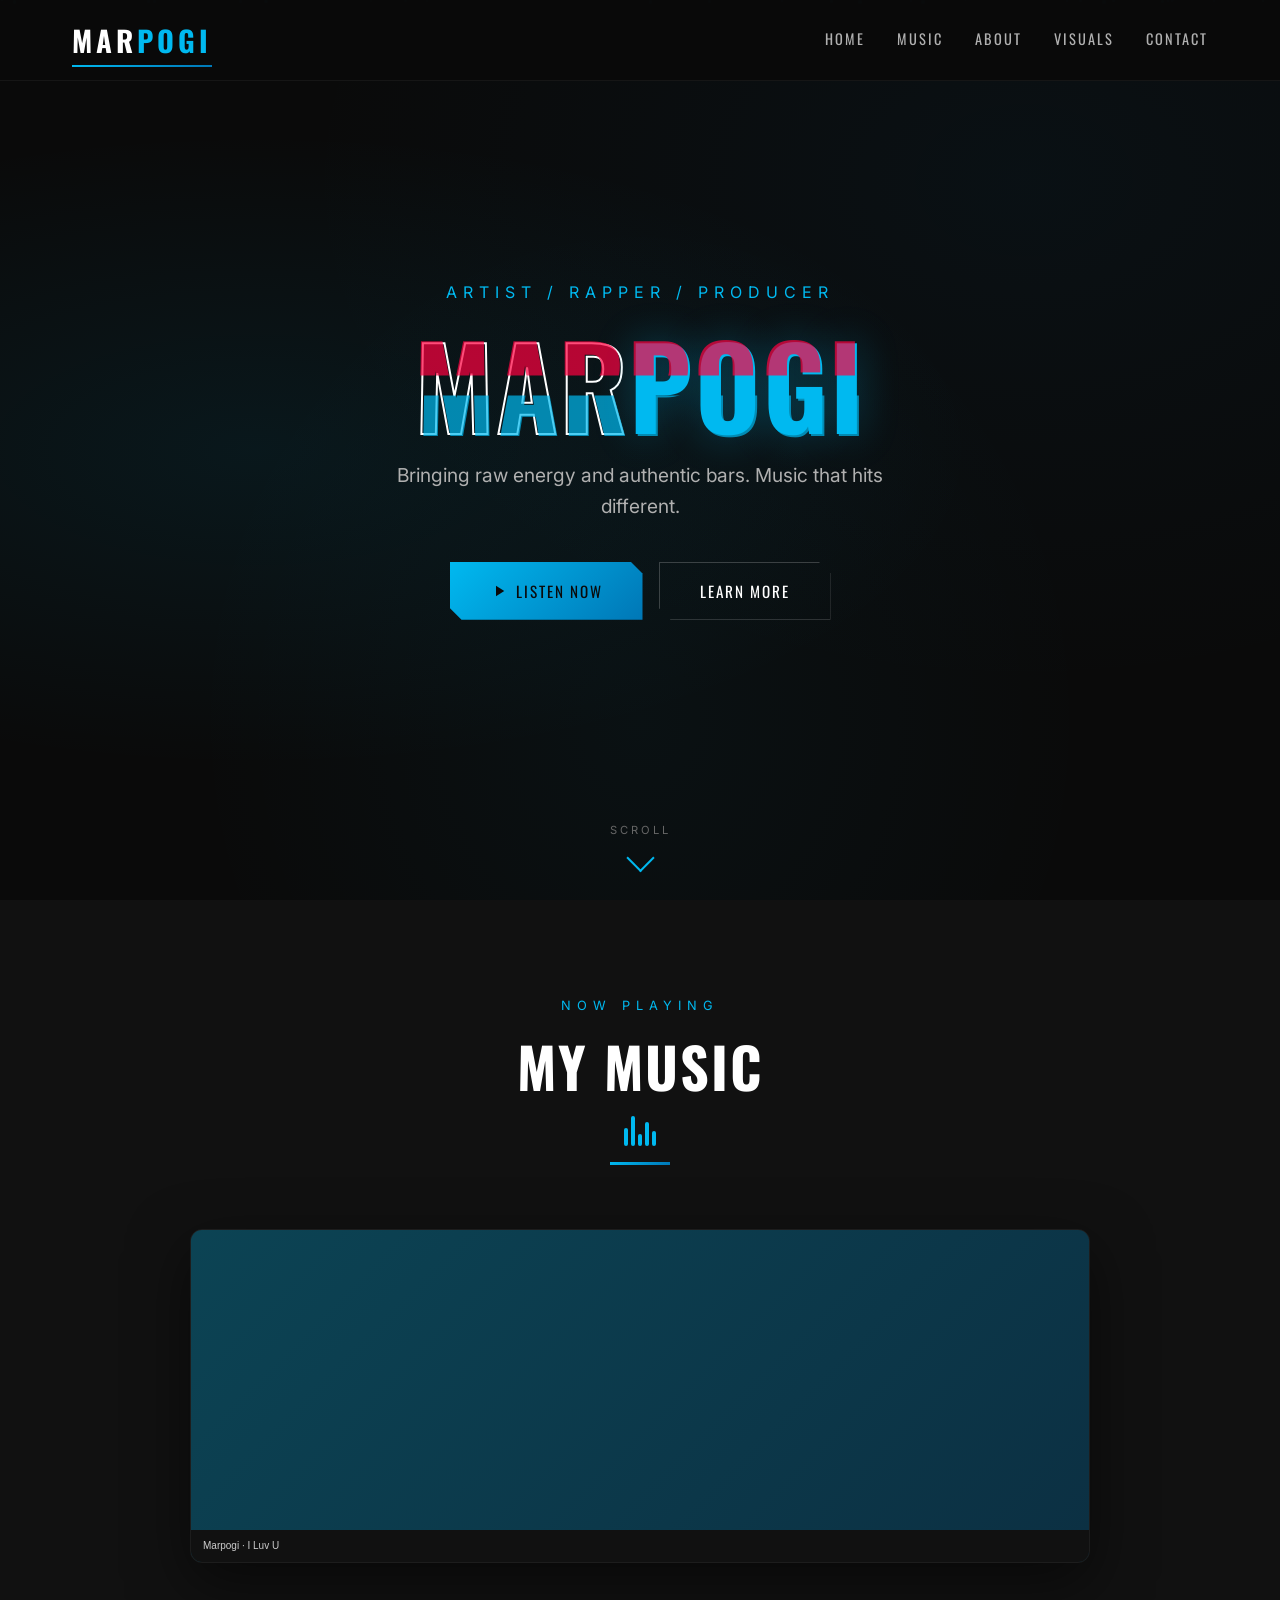
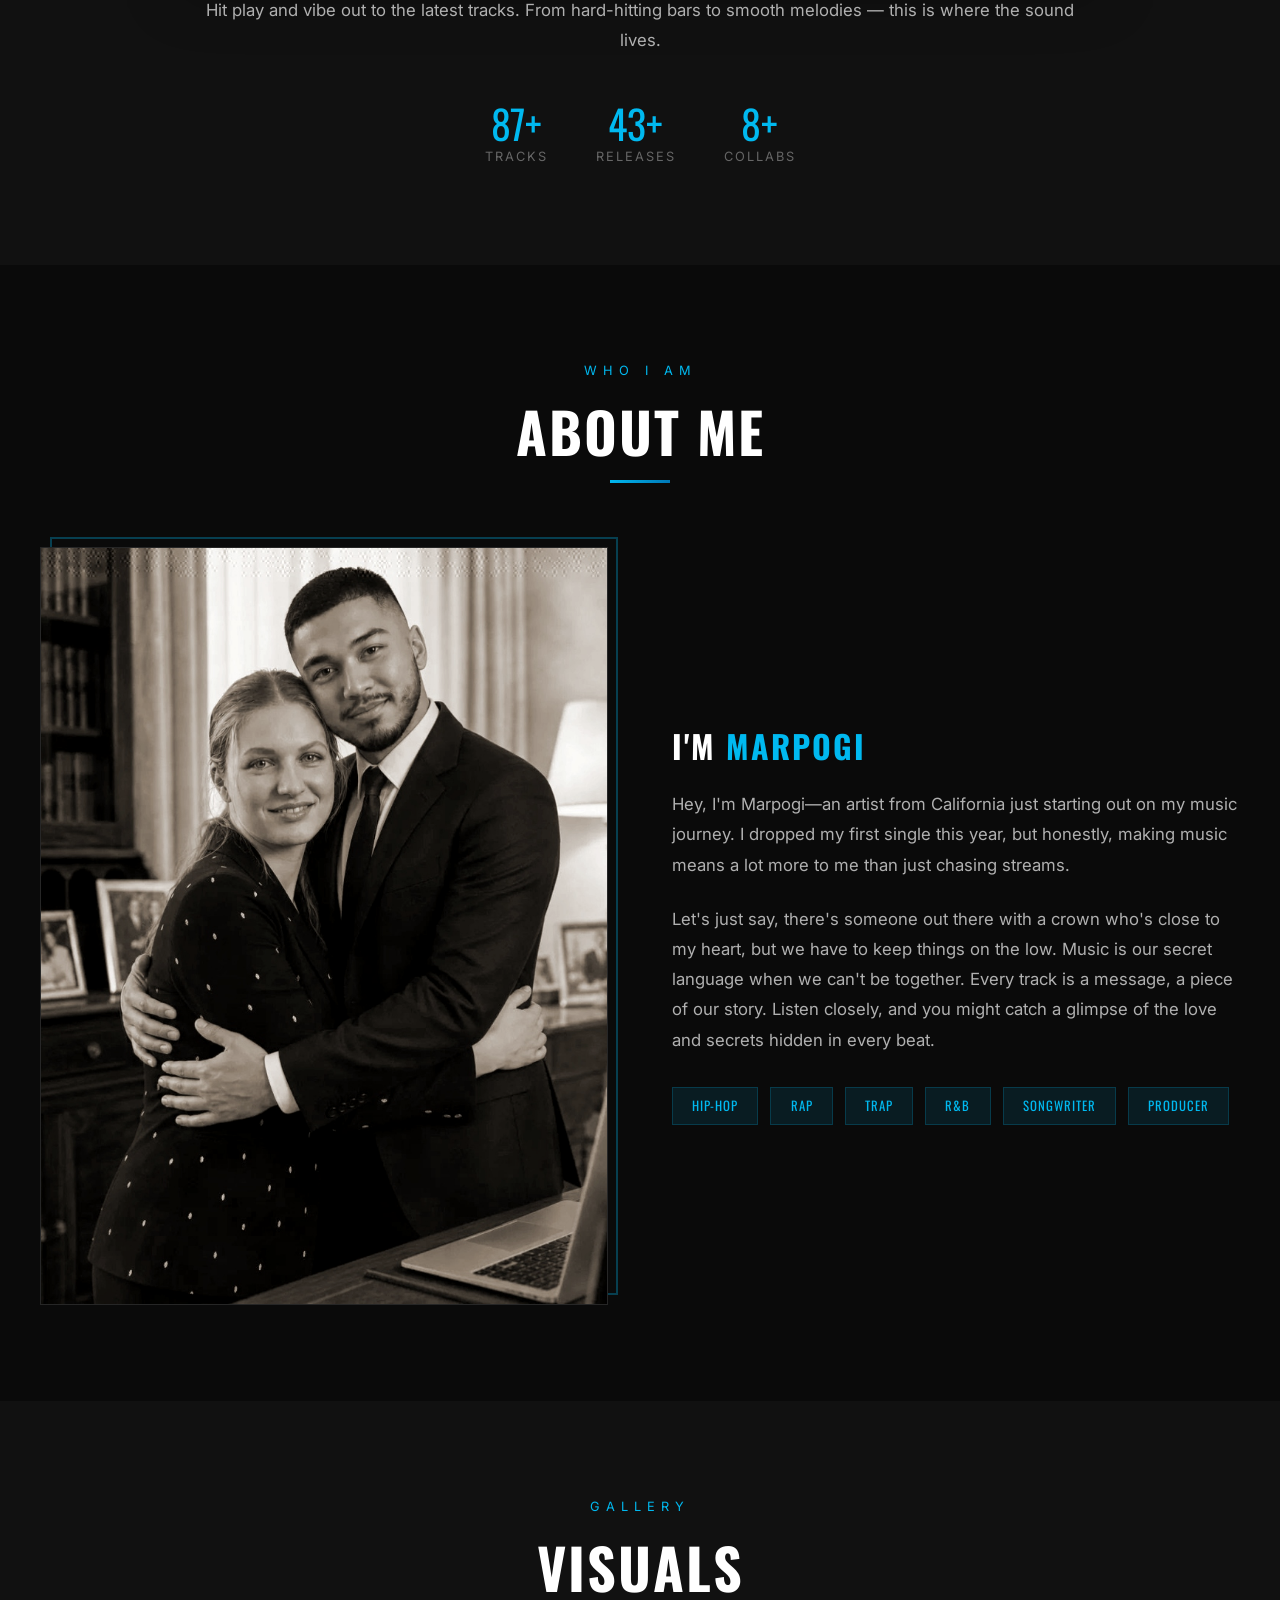
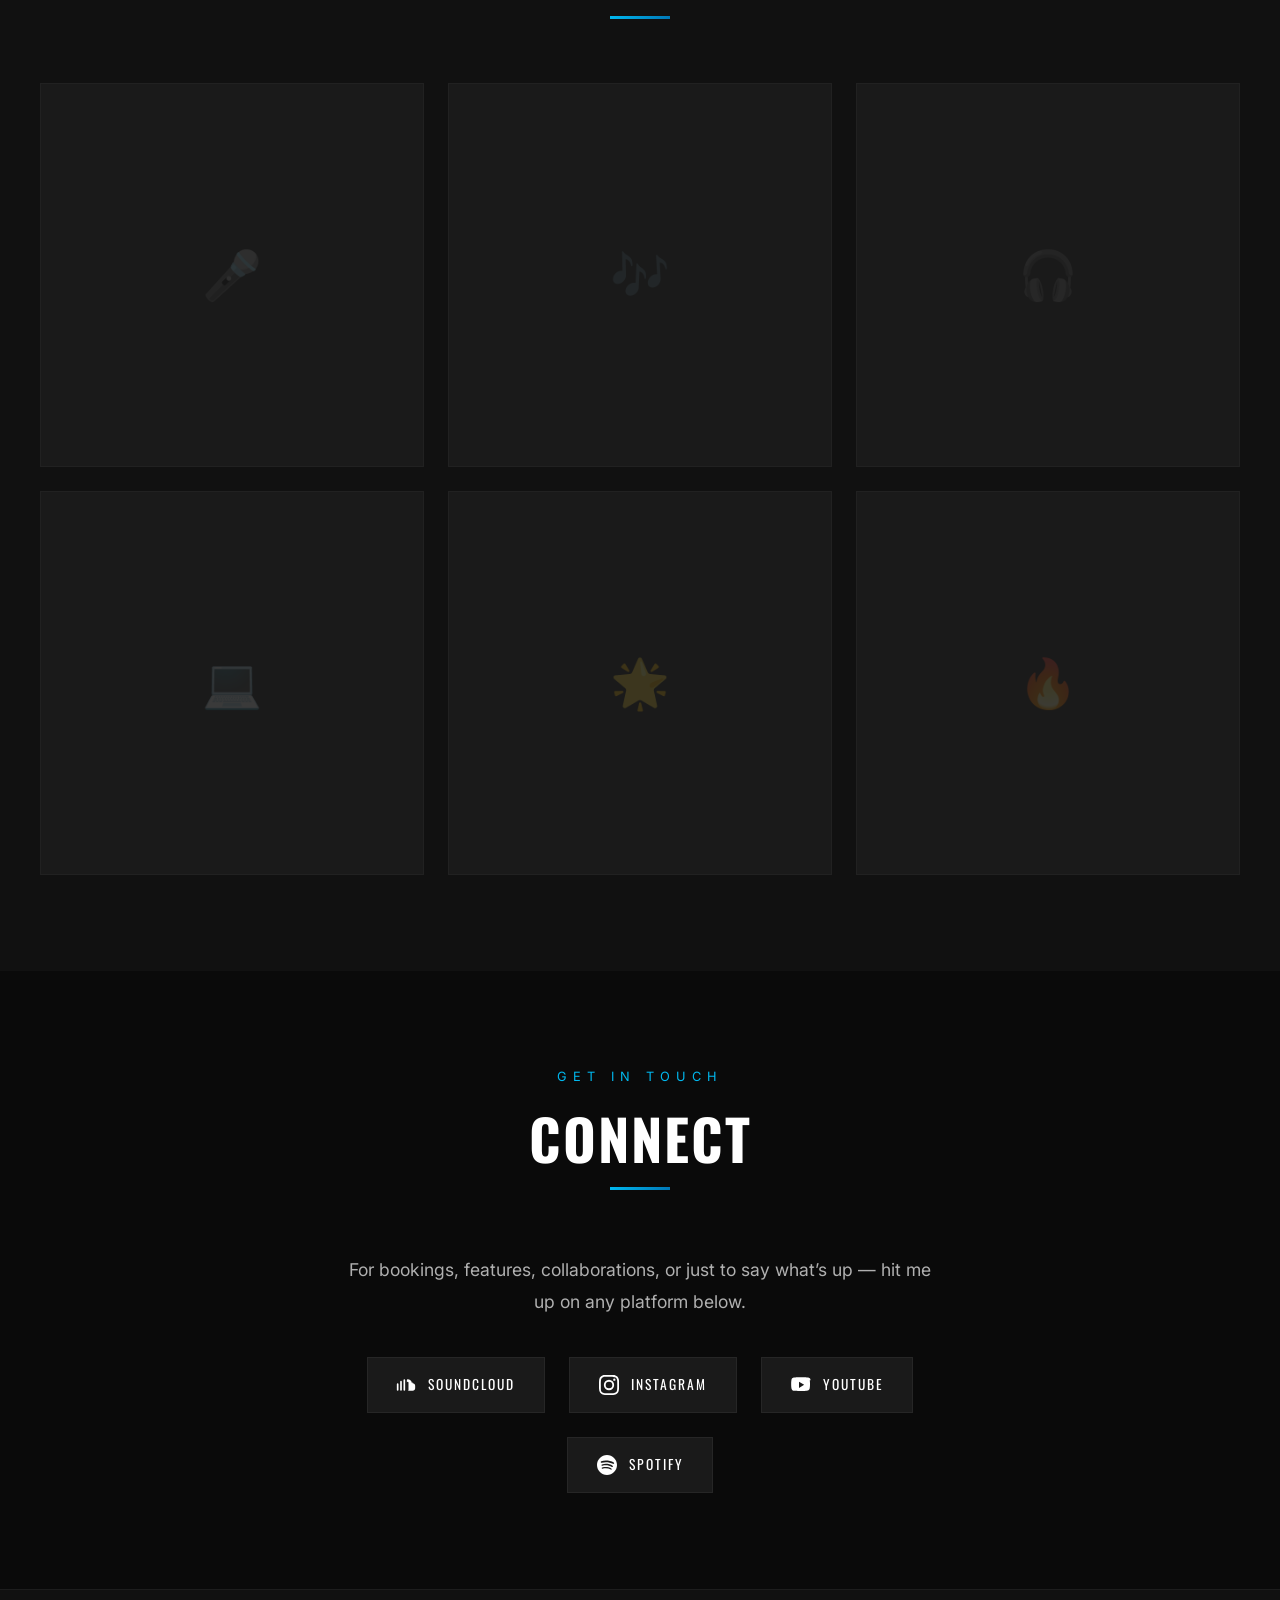
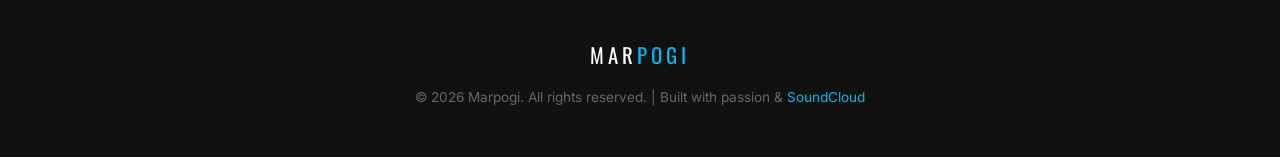
==== commit aa59f18d: "Update index.html" ====
--- a/index.html
+++ b/index.html
@@ -79,7 +79,7 @@
         </div>
 
         <div class="soundcloud-wrapper fade-in">
-            <iframe width="100%" height="300" scrolling="no" frameborder="no" allow="autoplay; encrypted-media" src="https://w.soundcloud.com/player/?url=https%3A//api.soundcloud.com/playlists/soundcloud%253Aplaylists%253A2252326706&color=%2300b9f0&auto_play=true&hide_related=false&show_comments=false&show_user=false&show_reposts=false&show_teaser=false&visual=true"></iframe>
+            <iframe width="100%" height="300" scrolling="no" frameborder="no" allow="autoplay; encrypted-media" src="https://w.soundcloud.com/player/?url=https%3A//api.soundcloud.com/playlists/soundcloud%253Aplaylists%253A2252326706&color=%230e5fff&auto_play=true&hide_related=false&show_comments=false&show_user=false&show_reposts=false&show_teaser=false&visual=true"></iframe>
             <div style="font-size: 10px; color: #cccccc;line-break: anywhere;word-break: normal;overflow: hidden;white-space: nowrap;text-overflow: ellipsis; font-family: Interstate,Lucida Grande,Lucida Sans Unicode,Lucida Sans,Garuda,Verdana,Tahoma,sans-serif;font-weight: 100; padding: 8px 12px; background: #111;">
                 <a href="https://soundcloud.com/marpogi23" title="Marpogi" target="_blank" style="color: #cccccc; text-decoration: none;">Marpogi</a> &middot;
                 <a href="https://soundcloud.com/marpogi23/sets/i-luv-u" title="I Luv U" target="_blank" style="color: #cccccc; text-decoration: none;">I Luv U</a>
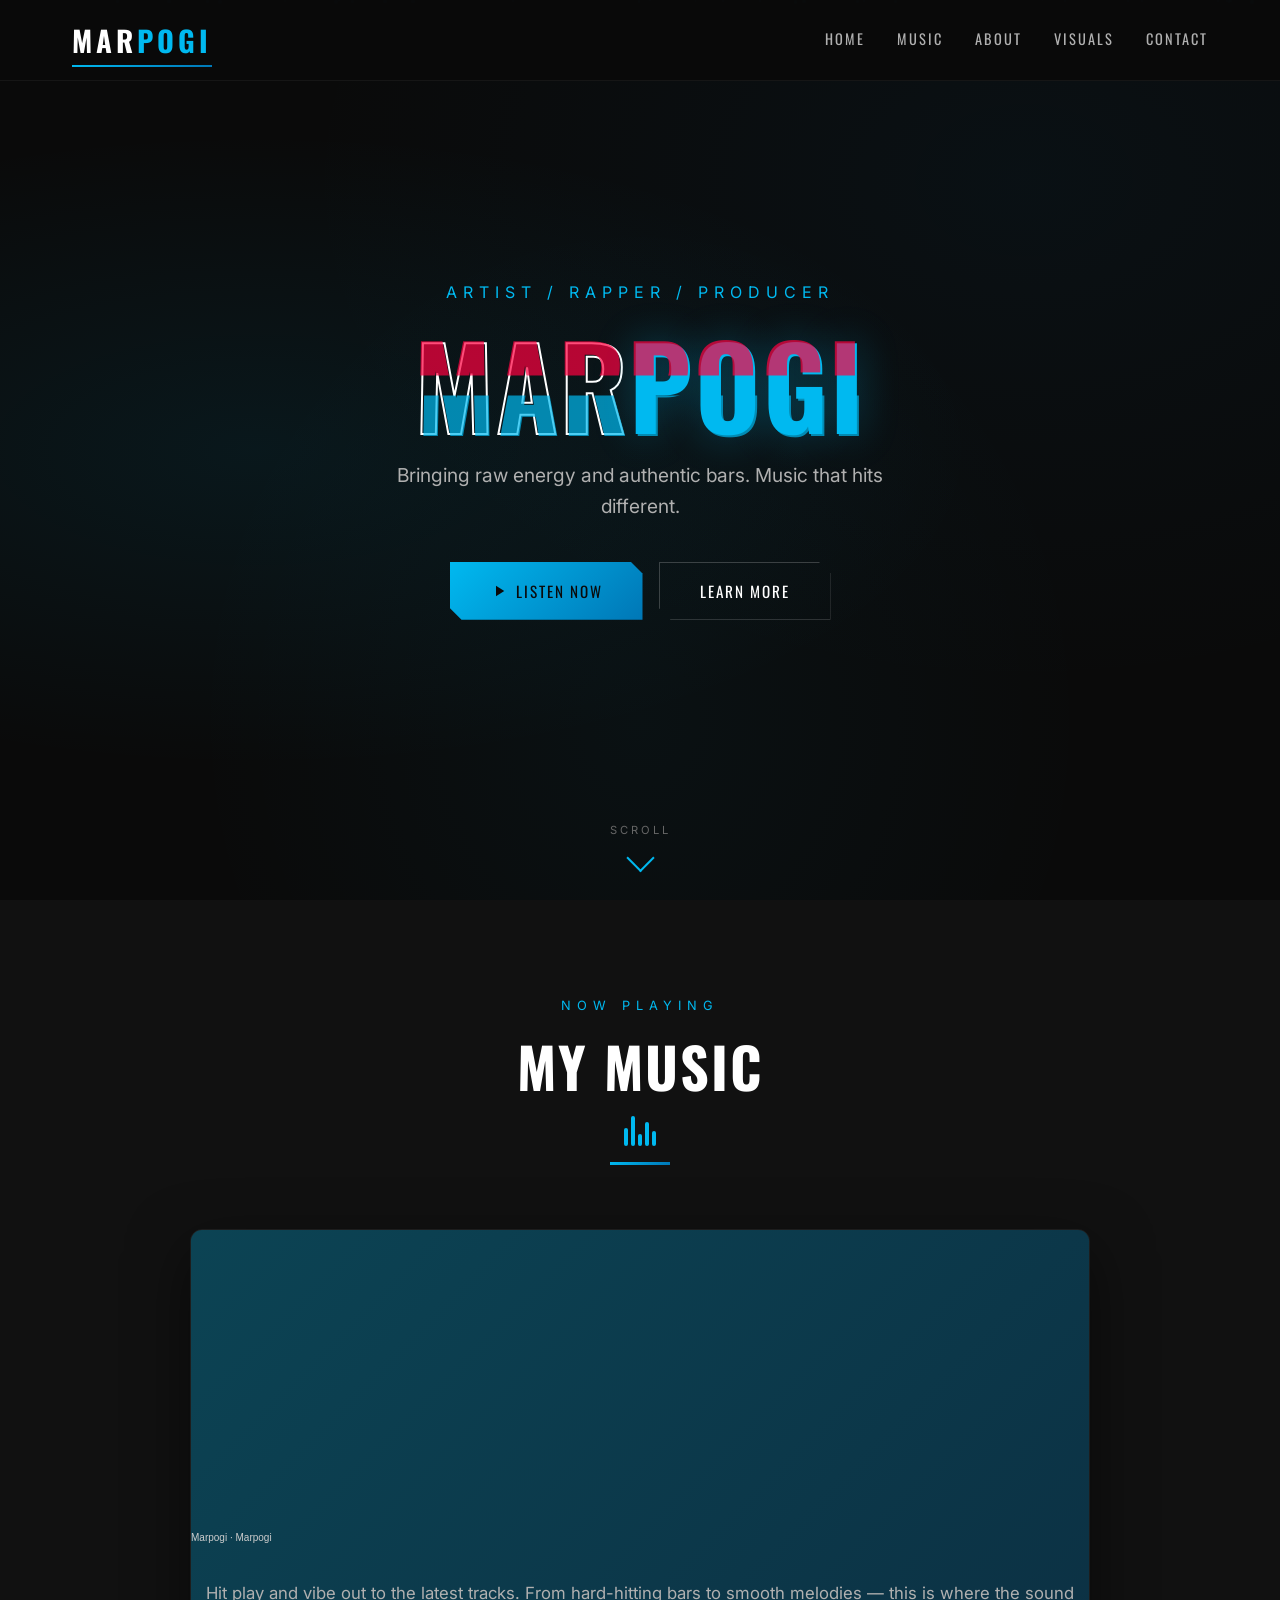
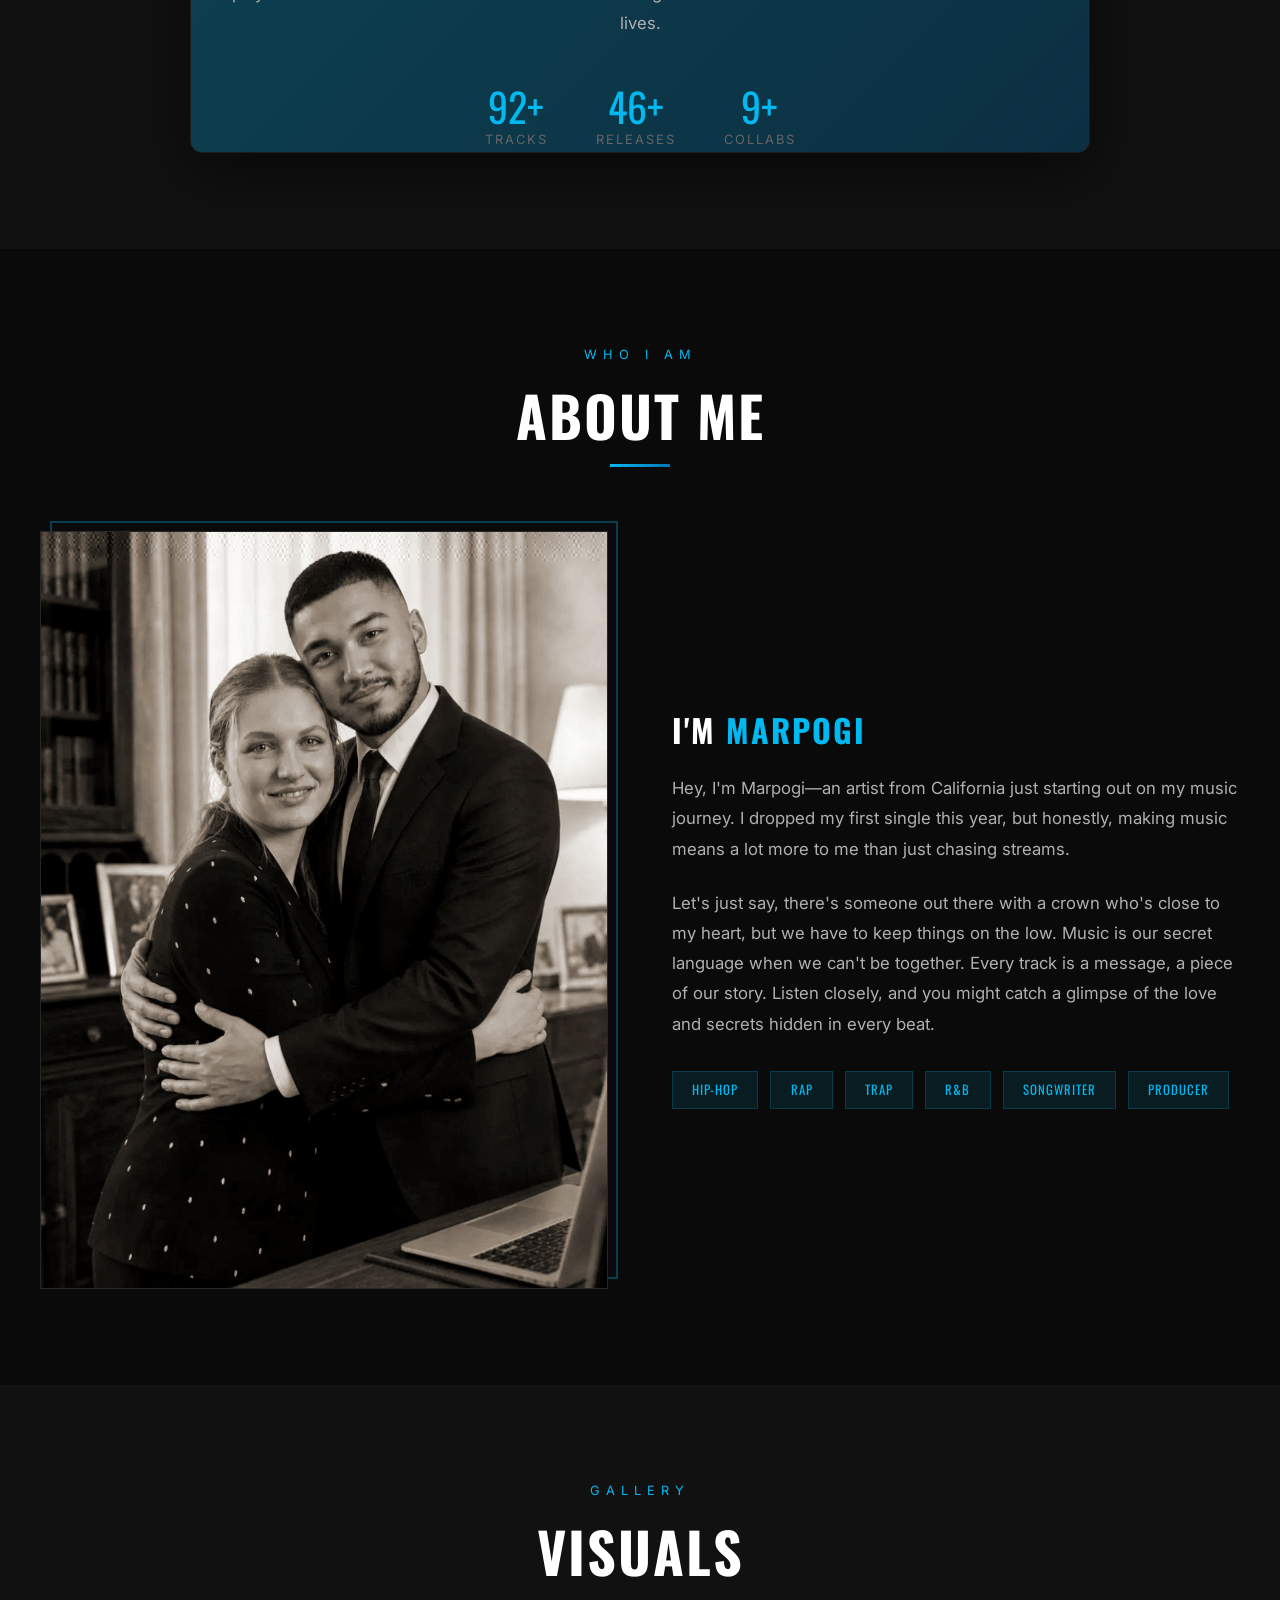
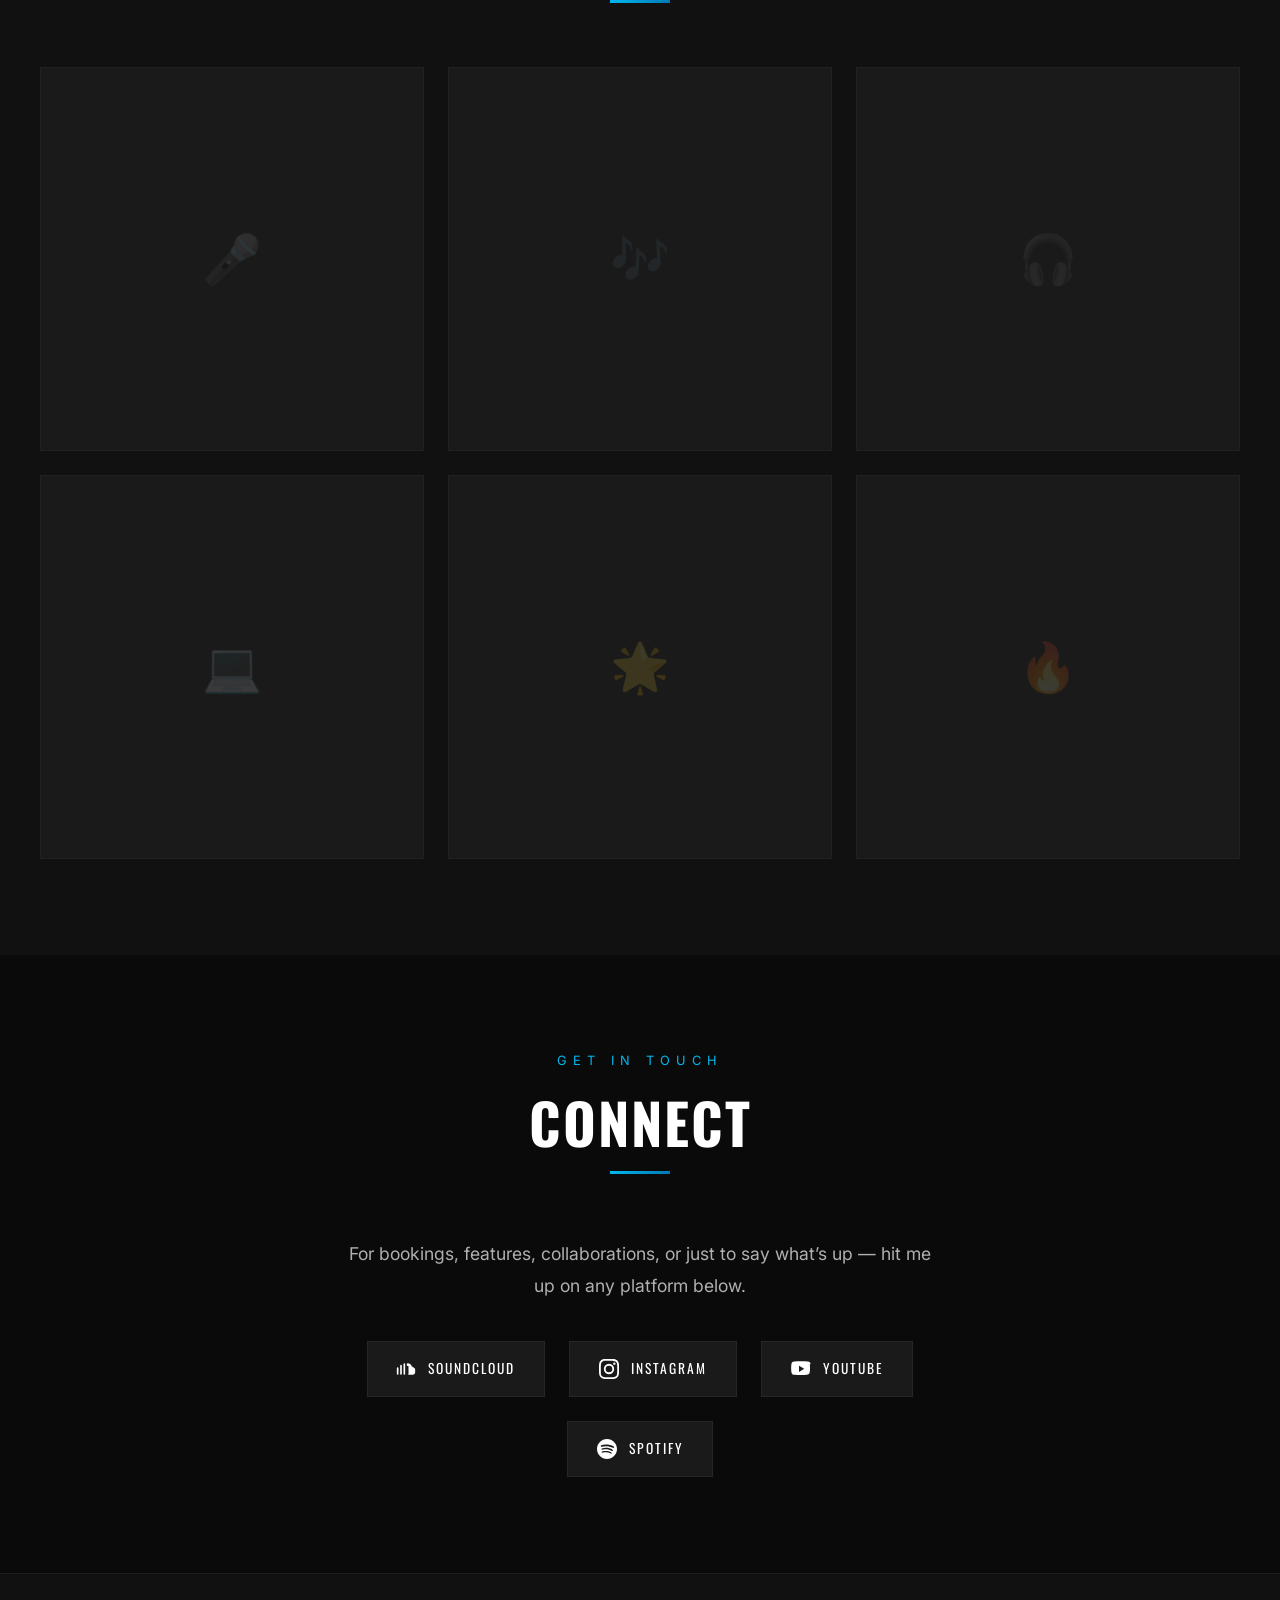
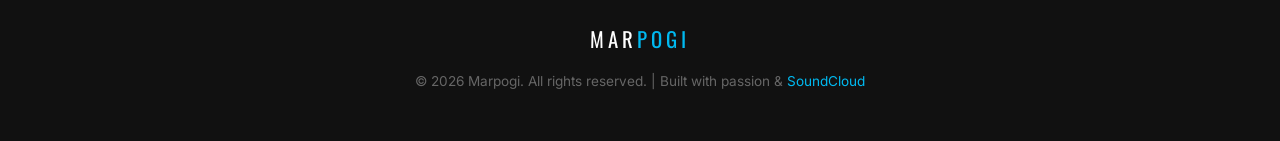
==== commit 34fa668c: "Update index.html" ====
--- a/index.html
+++ b/index.html
@@ -79,11 +79,7 @@
         </div>
 
         <div class="soundcloud-wrapper fade-in">
-            <iframe width="100%" height="300" scrolling="no" frameborder="no" allow="autoplay; encrypted-media" src="https://w.soundcloud.com/player/?url=https%3A//api.soundcloud.com/playlists/soundcloud%253Aplaylists%253A2252326706&color=%230e5fff&auto_play=true&hide_related=false&show_comments=false&show_user=false&show_reposts=false&show_teaser=false&visual=true"></iframe>
-            <div style="font-size: 10px; color: #cccccc;line-break: anywhere;word-break: normal;overflow: hidden;white-space: nowrap;text-overflow: ellipsis; font-family: Interstate,Lucida Grande,Lucida Sans Unicode,Lucida Sans,Garuda,Verdana,Tahoma,sans-serif;font-weight: 100; padding: 8px 12px; background: #111;">
-                <a href="https://soundcloud.com/marpogi23" title="Marpogi" target="_blank" style="color: #cccccc; text-decoration: none;">Marpogi</a> &middot;
-                <a href="https://soundcloud.com/marpogi23/sets/i-luv-u" title="I Luv U" target="_blank" style="color: #cccccc; text-decoration: none;">I Luv U</a>
-            </div>
+            <iframe width="100%" height="300" scrolling="no" frameborder="no" allow="autoplay; encrypted-media" src="https://w.soundcloud.com/player/?url=https%3A//api.soundcloud.com/playlists/soundcloud%253Aplaylists%253A2255276135&color=%231c66f5&auto_play=true&hide_related=false&show_comments=false&show_user=false&show_reposts=false&show_teaser=false&visual=true"></iframe><div style="font-size: 10px; color: #cccccc;line-break: anywhere;word-break: normal;overflow: hidden;white-space: nowrap;text-overflow: ellipsis; font-family: Interstate,Lucida Grande,Lucida Sans Unicode,Lucida Sans,Garuda,Verdana,Tahoma,sans-serif;font-weight: 100;"><a href="https://soundcloud.com/marpogi23" title="Marpogi" target="_blank" style="color: #cccccc; text-decoration: none;">Marpogi</a> · <a href="https://soundcloud.com/marpogi23/sets/marpogi" title="Marpogi" target="_blank" style="color: #cccccc; text-decoration: none;">Marpogi</a>
         </div>
 
         <div class="music-info fade-in">
